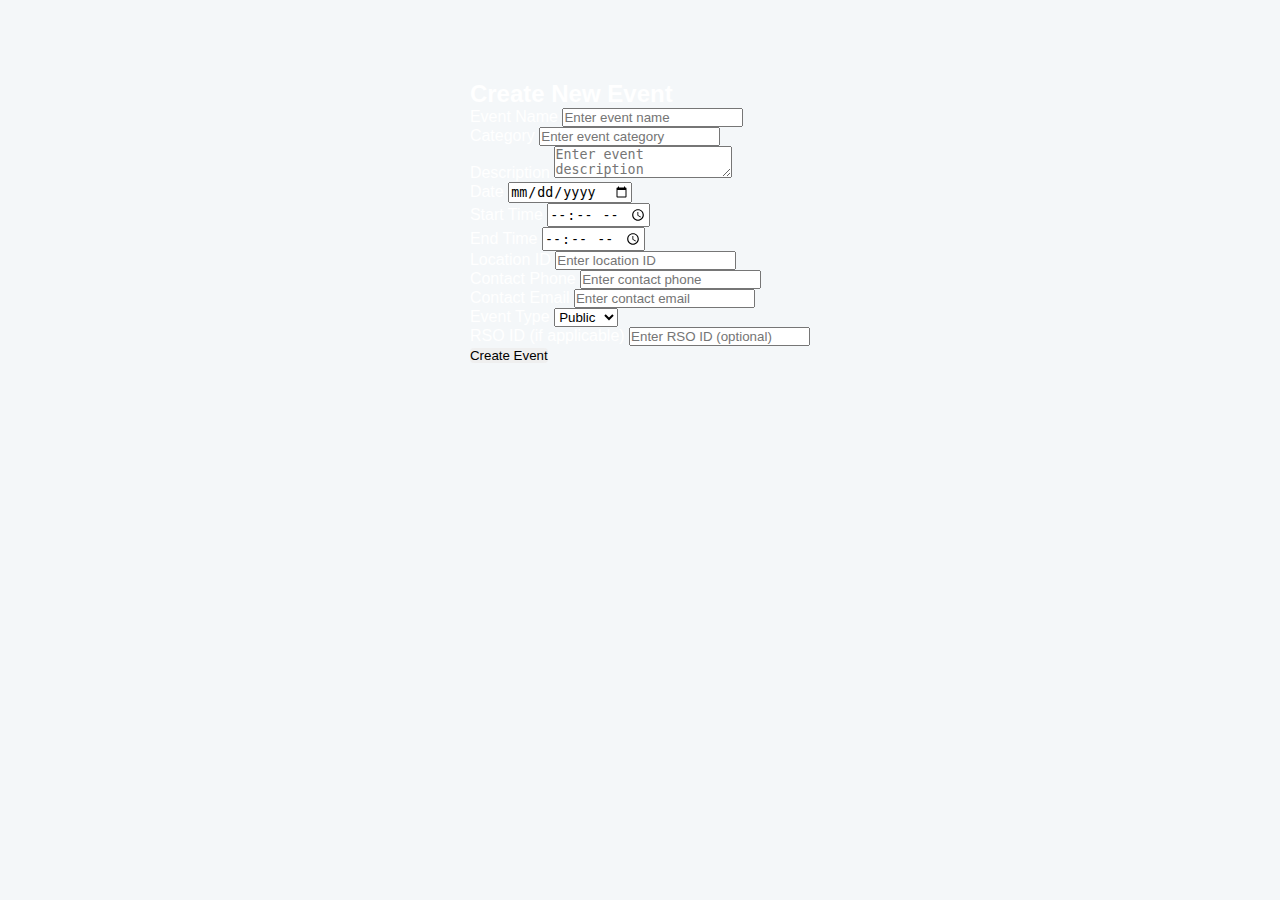
==== frontend/create-event.html @ 95bbdcb6 "added page to create events" ====
<!DOCTYPE html>
<html lang="en">
  <head>
    <meta charset="UTF-8" />
    <meta name="viewport" content="width=device-width, initial-scale=1.0" />
    <title>Create Event</title>
    <link rel="stylesheet" href="./css/dashboard.css" />
  </head>
  <body>
    <header id="navbar-placeholder"></header>
    <div class="center-container">
      <div class="box">
        <div style="display: flex; justify-content: center; margin-top: 5rem;">
          <div class="form-box">
            <h2>Create New Event</h2>
            <!-- Form with id="createEventForm" -->
            <form id="createEventForm" method="post">
              <div class="form-group">
                <label for="event-name">Event Name</label>
                <input type="text" id="event-name" name="eventName" placeholder="Enter event name" required />
              </div>
              <div class="form-group">
                <label for="event-category">Category</label>
                <input type="text" id="event-category" name="eventCategory" placeholder="Enter event category" required />
              </div>
              <div class="form-group">
                <label for="event-description">Description</label>
                <textarea id="event-description" name="description" placeholder="Enter event description" required></textarea>
              </div>
              <div class="form-group">
                <label for="event-date">Date</label>
                <input type="date" id="event-date" name="eventDate" required />
              </div>
              <div class="form-group">
                <label for="start-time">Start Time</label>
                <input type="time" id="start-time" name="startTime" required />
              </div>
              <div class="form-group">
                <label for="end-time">End Time</label>
                <input type="time" id="end-time" name="endTime" required />
              </div>
              <div class="form-group">
                <label for="location-id">Location ID</label>
                <input type="number" id="location-id" name="locationID" placeholder="Enter location ID" required />
              </div>
              <div class="form-group">
                <label for="contact-phone">Contact Phone</label>
                <input type="text" id="contact-phone" name="contactPhone" placeholder="Enter contact phone" required />
              </div>
              <div class="form-group">
                <label for="contact-email">Contact Email</label>
                <input type="email" id="contact-email" name="contactEmail" placeholder="Enter contact email" required />
              </div>
              <div class="form-group">
                <label for="event-type">Event Type</label>
                <select id="event-type" name="eventType" required>
                  <option value="public">Public</option>
                  <option value="private">Private</option>
                  <option value="rso">RSO</option>
                </select>
              </div>
              <div class="form-group">
                <label for="rso-id">RSO ID (if applicable)</label>
                <input type="number" id="rso-id" name="rsoID" placeholder="Enter RSO ID (optional)" />
              </div>
              <button type="submit" class="btn">Create Event</button>
            </form>
          </div>
        </div>
      </div>
    </div>
    <!-- Load dedicated JS file for create-event -->
    <script src="./js/create-event.js"></script>
  </body>
</html>
---- frontend/css/dashboard.css ----
/* Reset and Base Styles */
* {
  box-sizing: border-box;
  margin: 0;
  padding: 0;
}

body {
  font-family: 'Helvetica Neue', Helvetica, Arial, sans-serif;
  background-color: #f4f7f9;
  color: #ffffff;
}

/* Navbar */
.navbar {
  background-color: #2d3e50;
  padding: 1rem 2rem;
}
.navbar-container {
  display: flex;
  justify-content: space-between;
  align-items: center;
}
.navbar-logo {
  font-size: 1.5rem;
  font-weight: bold;
  text-decoration: none;
  color: #fff;
}
.navbar-menu {
  list-style: none;
  display: flex;
}
.navbar-menu li {
  margin-left: 1.5rem;
}
.navbar-menu a {
  color: #fff;
  text-decoration: none;
  transition: color 0.3s;
}
.navbar-menu a:hover {
  color: #a7c0d8;
}

/* Dashboard Container */
.dashboard-container {
  max-width: 1200px;
  margin: 2rem auto;
  padding: 1.5rem;
  background-color: #fff;
  border-radius: 8px;
  box-shadow: 0 4px 10px rgba(0, 0, 0, 0.1);
}

/* Dashboard Header */
.dashboard-header {
  display: flex;
  justify-content: space-between;
  align-items: center;
  border-bottom: 1px solid #e2e2e2;
  padding-bottom: 1rem;
  margin-bottom: 1rem;
}
.dashboard-header h1 {
  font-size: 2rem;
  color: #2d3e50;
}
.admin-actions .btn-primary {
  background-color: #3498db;
  color: #fff;
  padding: 0.5rem 1rem;
  border: none;
  border-radius: 4px;
  text-decoration: none;
  transition: background-color 0.3s;
}
.admin-actions .btn-primary:hover {
  background-color: #2980b9;
}

/* Event Filters */
.event-filters {
  margin-bottom: 1rem;
  display: flex;
  gap: 0.5rem;
}
.filter-btn {
  background-color: #e0e0e0;
  border: none;
  padding: 0.5rem 1rem;
  border-radius: 4px;
  cursor: pointer;
  transition: background-color 0.3s;
}
.filter-btn.active,
.filter-btn:hover {
  background-color: #3498db;
  color: #fff;
}

/* Events List */
.events-list {
  display: grid;
  grid-template-columns: repeat(auto-fit, minmax(280px, 1fr));
  gap: 1rem;
  padding: 1rem 0;
}

/* Event Card */
.event-card {
  background-color: #fff;
  border: 1px solid #e2e2e2;
  border-radius: 8px;
  padding: 1rem;
  transition: transform 0.3s, box-shadow 0.3s;
}
.event-card:hover {
  transform: translateY(-5px);
  box-shadow: 0 4px 12px rgba(0, 0, 0, 0.1);
}
.event-title {
  font-size: 1.25rem;
  margin-bottom: 0.5rem;
  color: #2d3e50;
}
.event-description {
  font-size: 1rem;
  margin-bottom: 1rem;
  color: #555;
}
.event-meta {
  font-size: 0.875rem;
  color: #777;
  margin-bottom: 1rem;
  display: flex;
  gap: 1rem;
}
.event-actions .btn-secondary {
  background-color: #27ae60;
  color: #fff;
  padding: 0.5rem 1rem;
  border: none;
  border-radius: 4px;
  cursor: pointer;
  transition: background-color 0.3s;
}
.event-actions .btn-secondary:hover {
  background-color: #1e8449;
}

/* Button Utilities */
.btn {
  font-family: inherit;
  cursor: pointer;
  border: none;
  border-radius: 4px;
  transition: background-color 0.3s;
}
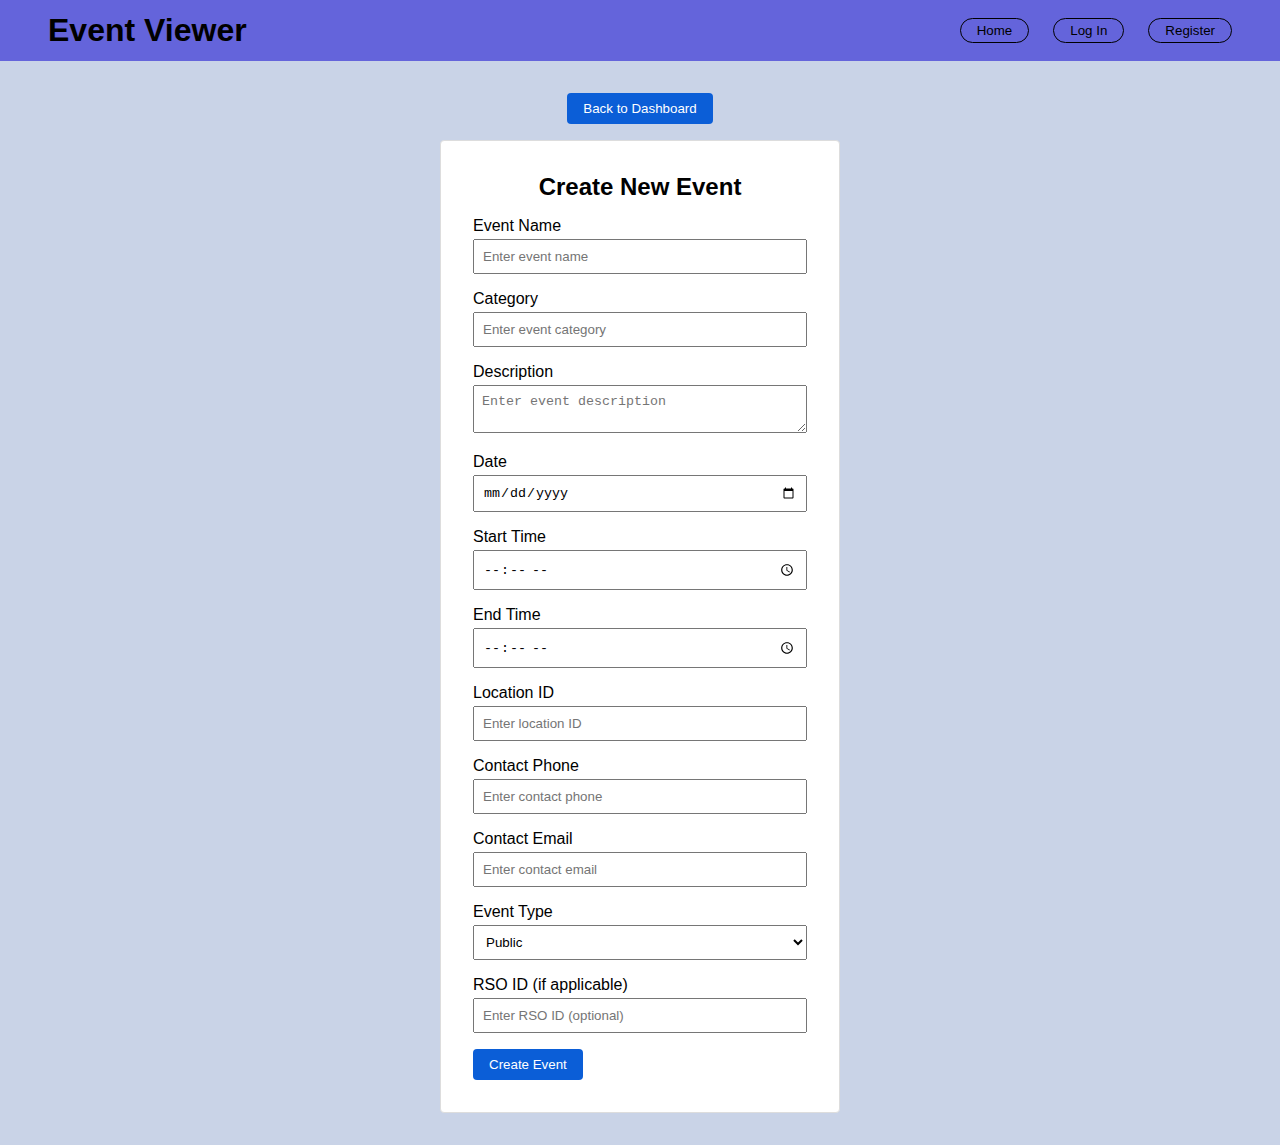
==== commit 827ef6d3: "added RSO features" ====
--- a/frontend/create-event.html
+++ b/frontend/create-event.html
@@ -4,72 +4,174 @@
     <meta charset="UTF-8" />
     <meta name="viewport" content="width=device-width, initial-scale=1.0" />
     <title>Create Event</title>
-    <link rel="stylesheet" href="./css/dashboard.css" />
+
+    <style>
+      * {
+        box-sizing: border-box;
+        margin: 0;
+        padding: 0;
+      }
+      body {
+        font-family: Arial, sans-serif;
+        background-color: #f0f0f0;
+      }
+
+      .center-container {
+        display: flex;
+        flex-direction: column;
+        align-items: center;
+        justify-content: flex-start;
+        min-height: 100vh;
+        padding: 2rem;
+      }
+
+      .back-button {
+        margin-bottom: 1rem;
+      }
+
+      .btn {
+        background-color: #0b5ed7;
+        border: none;
+        color: #fff;
+        padding: 0.5rem 1rem;
+        cursor: pointer;
+        border-radius: 4px;
+      }
+      .btn:hover {
+        background-color: #084298;
+      }
+
+      .form-box {
+        background-color: #fff;
+        width: 400px;
+        border: 1px solid #ddd;
+        border-radius: 4px;
+        padding: 2rem;
+      }
+
+      .form-box h2 {
+        text-align: center;
+        margin-bottom: 1rem;
+      }
+
+      .form-group {
+        margin-bottom: 1rem;
+      }
+      .form-group label {
+        display: block;
+        margin-bottom: 0.25rem;
+      }
+      .form-group input,
+      .form-group select,
+      .form-group textarea {
+        width: 100%;
+        padding: 0.5rem;
+      }
+    </style>
   </head>
   <body>
     <header id="navbar-placeholder"></header>
+
     <div class="center-container">
-      <div class="box">
-        <div style="display: flex; justify-content: center; margin-top: 5rem;">
-          <div class="form-box">
-            <h2>Create New Event</h2>
-            <!-- Form with id="createEventForm" -->
-            <form id="createEventForm" method="post">
-              <div class="form-group">
-                <label for="event-name">Event Name</label>
-                <input type="text" id="event-name" name="eventName" placeholder="Enter event name" required />
-              </div>
-              <div class="form-group">
-                <label for="event-category">Category</label>
-                <input type="text" id="event-category" name="eventCategory" placeholder="Enter event category" required />
-              </div>
-              <div class="form-group">
-                <label for="event-description">Description</label>
-                <textarea id="event-description" name="description" placeholder="Enter event description" required></textarea>
-              </div>
-              <div class="form-group">
-                <label for="event-date">Date</label>
-                <input type="date" id="event-date" name="eventDate" required />
-              </div>
-              <div class="form-group">
-                <label for="start-time">Start Time</label>
-                <input type="time" id="start-time" name="startTime" required />
-              </div>
-              <div class="form-group">
-                <label for="end-time">End Time</label>
-                <input type="time" id="end-time" name="endTime" required />
-              </div>
-              <div class="form-group">
-                <label for="location-id">Location ID</label>
-                <input type="number" id="location-id" name="locationID" placeholder="Enter location ID" required />
-              </div>
-              <div class="form-group">
-                <label for="contact-phone">Contact Phone</label>
-                <input type="text" id="contact-phone" name="contactPhone" placeholder="Enter contact phone" required />
-              </div>
-              <div class="form-group">
-                <label for="contact-email">Contact Email</label>
-                <input type="email" id="contact-email" name="contactEmail" placeholder="Enter contact email" required />
-              </div>
-              <div class="form-group">
-                <label for="event-type">Event Type</label>
-                <select id="event-type" name="eventType" required>
-                  <option value="public">Public</option>
-                  <option value="private">Private</option>
-                  <option value="rso">RSO</option>
-                </select>
-              </div>
-              <div class="form-group">
-                <label for="rso-id">RSO ID (if applicable)</label>
-                <input type="number" id="rso-id" name="rsoID" placeholder="Enter RSO ID (optional)" />
-              </div>
-              <button type="submit" class="btn">Create Event</button>
-            </form>
+      <div class="back-button">
+        <button id="backBtn" class="btn">Back to Dashboard</button>
+      </div>
+
+      <div class="form-box">
+        <h2>Create New Event</h2>
+        <form id="createEventForm" method="post">
+          <div class="form-group">
+            <label for="event-name">Event Name</label>
+            <input
+              type="text"
+              id="event-name"
+              name="eventName"
+              placeholder="Enter event name"
+              required
+            />
           </div>
-        </div>
+          <div class="form-group">
+            <label for="event-category">Category</label>
+            <input
+              type="text"
+              id="event-category"
+              name="eventCategory"
+              placeholder="Enter event category"
+              required
+            />
+          </div>
+          <div class="form-group">
+            <label for="event-description">Description</label>
+            <textarea
+              id="event-description"
+              name="description"
+              placeholder="Enter event description"
+              required
+            ></textarea>
+          </div>
+          <div class="form-group">
+            <label for="event-date">Date</label>
+            <input type="date" id="event-date" name="eventDate" required />
+          </div>
+          <div class="form-group">
+            <label for="start-time">Start Time</label>
+            <input type="time" id="start-time" name="startTime" required />
+          </div>
+          <div class="form-group">
+            <label for="end-time">End Time</label>
+            <input type="time" id="end-time" name="endTime" required />
+          </div>
+          <div class="form-group">
+            <label for="location-id">Location ID</label>
+            <input
+              type="number"
+              id="location-id"
+              name="locationID"
+              placeholder="Enter location ID"
+              required
+            />
+          </div>
+          <div class="form-group">
+            <label for="contact-phone">Contact Phone</label>
+            <input
+              type="text"
+              id="contact-phone"
+              name="contactPhone"
+              placeholder="Enter contact phone"
+              required
+            />
+          </div>
+          <div class="form-group">
+            <label for="contact-email">Contact Email</label>
+            <input
+              type="email"
+              id="contact-email"
+              name="contactEmail"
+              placeholder="Enter contact email"
+              required
+            />
+          </div>
+          <div class="form-group">
+            <label for="event-type">Event Type</label>
+            <select id="event-type" name="eventType" required>
+              <option value="public">Public</option>
+              <option value="rso">RSO</option>
+            </select>
+          </div>
+          <div class="form-group">
+            <label for="rso-id">RSO ID (if applicable)</label>
+            <input
+              type="number"
+              id="rso-id"
+              name="rsoID"
+              placeholder="Enter RSO ID (optional)"
+            />
+          </div>
+          <button type="submit" class="btn">Create Event</button>
+        </form>
       </div>
     </div>
-    <!-- Load dedicated JS file for create-event -->
+
     <script src="./js/create-event.js"></script>
   </body>
 </html>
